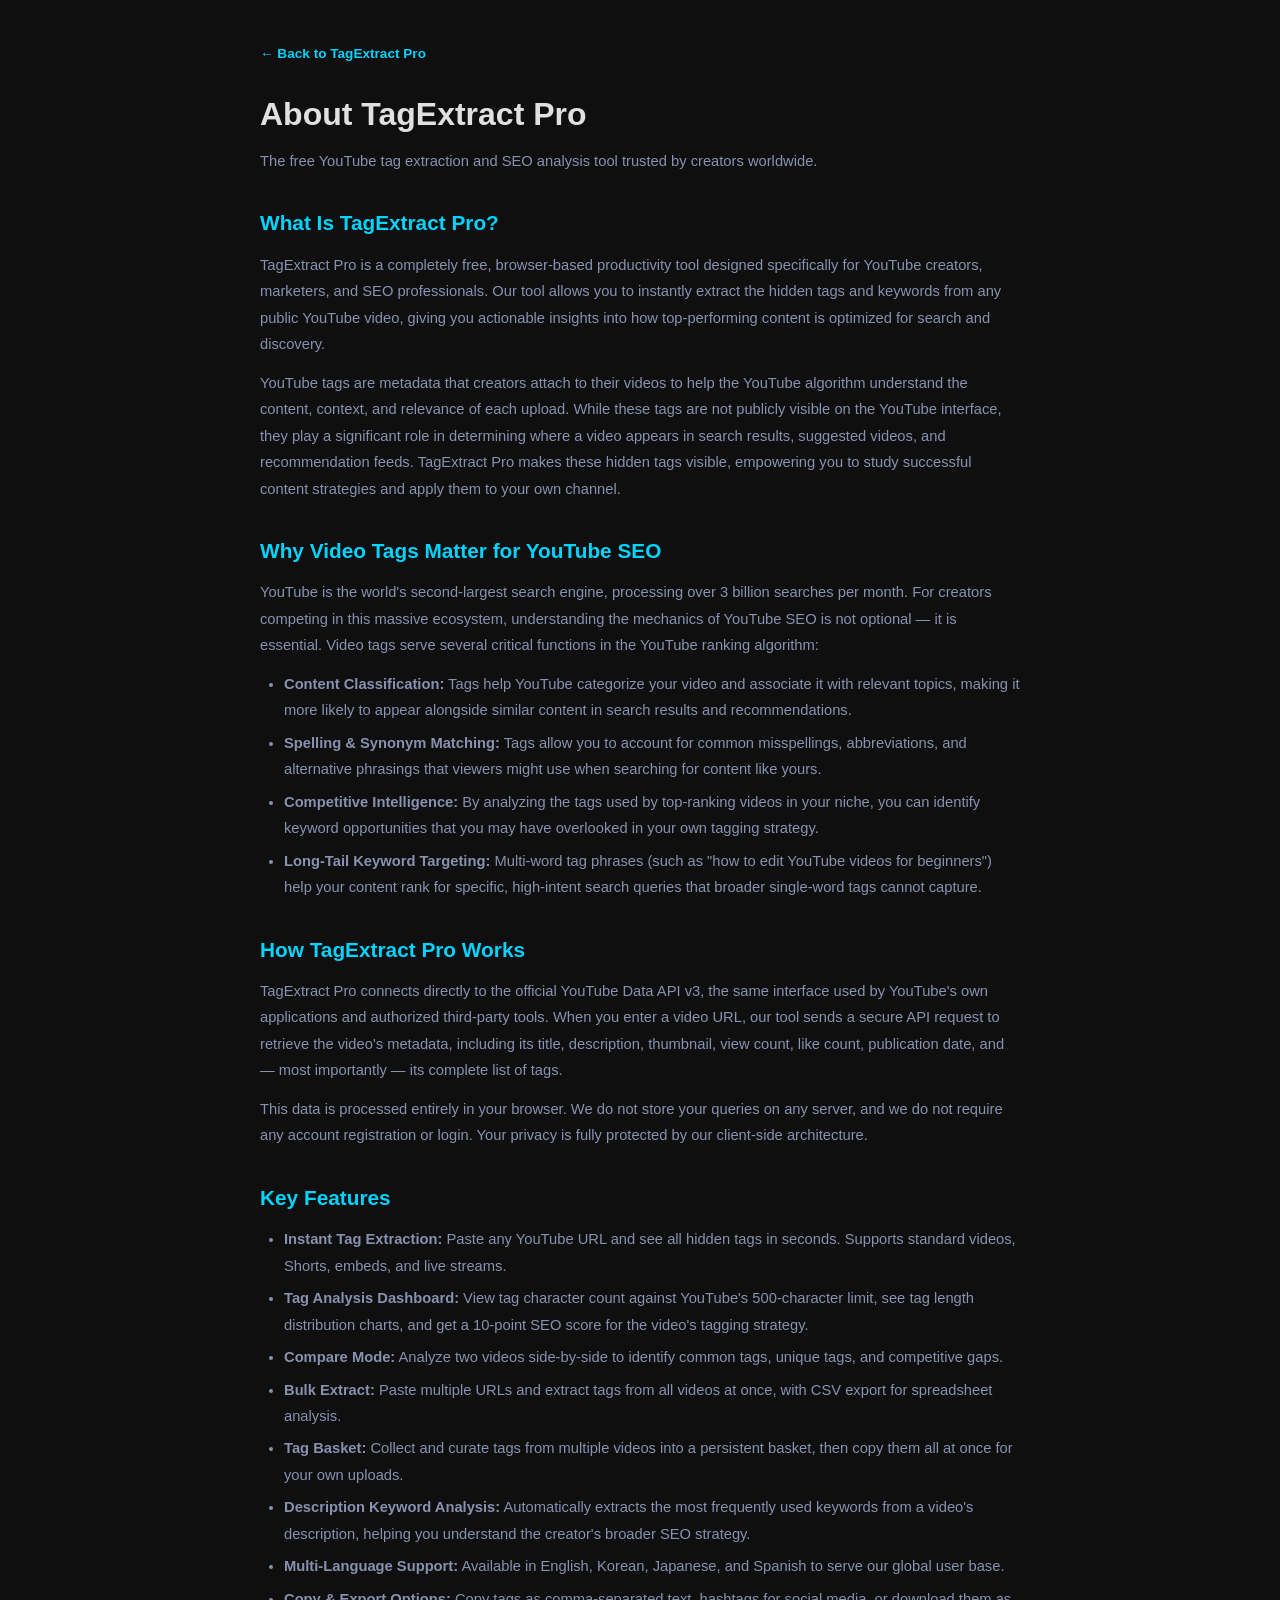
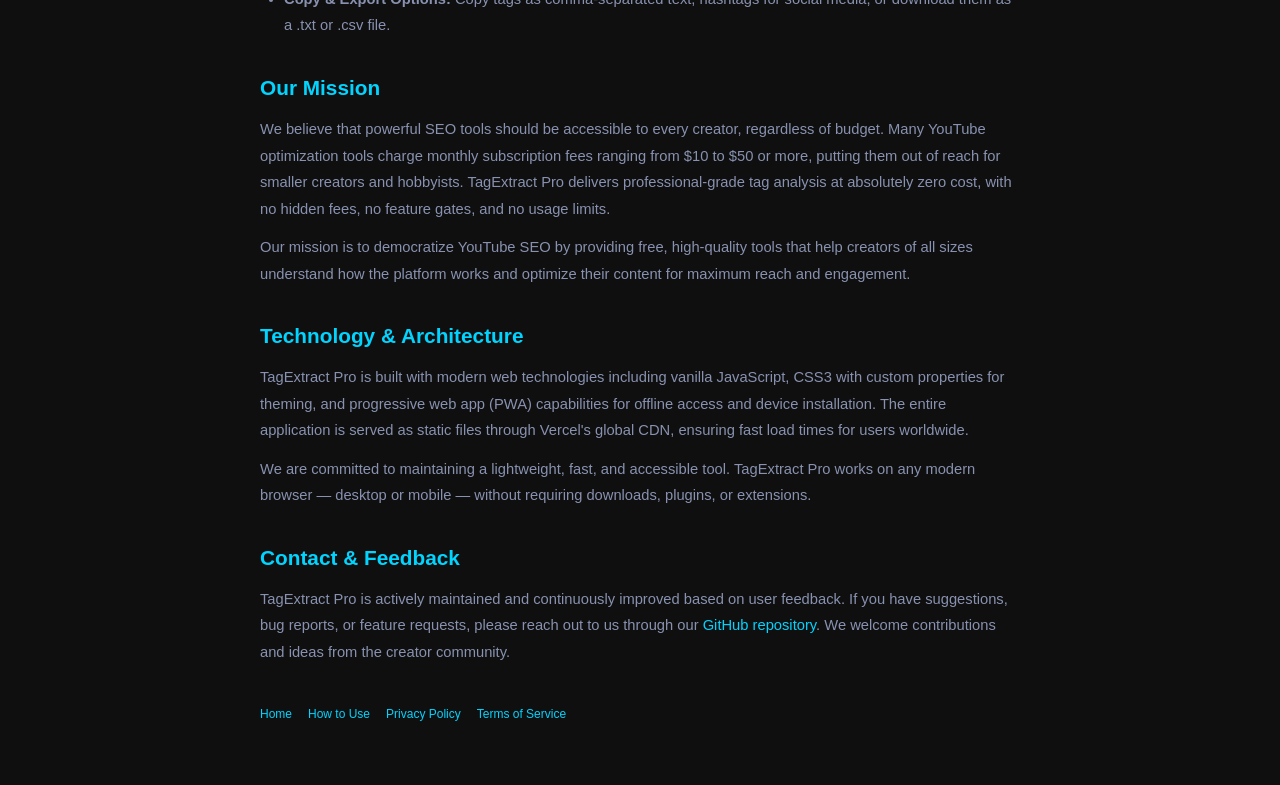
==== about.html @ 21f06326 "AdSense prep: About Us, How to Use & FAQ, Privacy Policy, Terms of Service pages + footer links + si" ====
<!DOCTYPE html>
<html lang="en">
<head>
  <meta charset="UTF-8">
  <meta name="viewport" content="width=device-width, initial-scale=1.0">
  <title>About Us - TagExtract Pro | Free YouTube Tag Extractor & SEO Tool</title>
  <meta name="description" content="Learn about TagExtract Pro, the free YouTube tag extraction tool that helps creators optimize their videos for search. Discover our mission, features, and the technology behind our SEO productivity tool.">
  <meta name="keywords" content="about TagExtract Pro, YouTube tag extractor, YouTube SEO tool, video optimization, free creator tools, YouTube keyword research, video tag analysis">
  <meta name="robots" content="index, follow">
  <link rel="canonical" href="https://tagextract-pro.vercel.app/about.html">
  <meta property="og:title" content="About TagExtract Pro - Free YouTube Tag Extractor">
  <meta property="og:description" content="Discover how TagExtract Pro helps YouTube creators extract, analyze, and optimize video tags for better search rankings.">
  <meta property="og:url" content="https://tagextract-pro.vercel.app/about.html">
  <meta property="og:type" content="website">
  <link rel="icon" type="image/svg+xml" href="data:image/svg+xml,<svg xmlns='http://www.w3.org/2000/svg' viewBox='0 0 100 100'><text y='.9em' font-size='90'>🏷️</text></svg>">
  <link rel="stylesheet" href="style.css">
</head>
<body>
  <div class="page-container">
    <a href="/" class="page-back">&larr; Back to TagExtract Pro</a>

    <h1>About TagExtract Pro</h1>
    <p class="page-subtitle">The free YouTube tag extraction and SEO analysis tool trusted by creators worldwide.</p>

    <h2>What Is TagExtract Pro?</h2>
    <p>TagExtract Pro is a completely free, browser-based productivity tool designed specifically for YouTube creators, marketers, and SEO professionals. Our tool allows you to instantly extract the hidden tags and keywords from any public YouTube video, giving you actionable insights into how top-performing content is optimized for search and discovery.</p>
    <p>YouTube tags are metadata that creators attach to their videos to help the YouTube algorithm understand the content, context, and relevance of each upload. While these tags are not publicly visible on the YouTube interface, they play a significant role in determining where a video appears in search results, suggested videos, and recommendation feeds. TagExtract Pro makes these hidden tags visible, empowering you to study successful content strategies and apply them to your own channel.</p>

    <h2>Why Video Tags Matter for YouTube SEO</h2>
    <p>YouTube is the world's second-largest search engine, processing over 3 billion searches per month. For creators competing in this massive ecosystem, understanding the mechanics of YouTube SEO is not optional &mdash; it is essential. Video tags serve several critical functions in the YouTube ranking algorithm:</p>
    <ul>
      <li><strong>Content Classification:</strong> Tags help YouTube categorize your video and associate it with relevant topics, making it more likely to appear alongside similar content in search results and recommendations.</li>
      <li><strong>Spelling &amp; Synonym Matching:</strong> Tags allow you to account for common misspellings, abbreviations, and alternative phrasings that viewers might use when searching for content like yours.</li>
      <li><strong>Competitive Intelligence:</strong> By analyzing the tags used by top-ranking videos in your niche, you can identify keyword opportunities that you may have overlooked in your own tagging strategy.</li>
      <li><strong>Long-Tail Keyword Targeting:</strong> Multi-word tag phrases (such as "how to edit YouTube videos for beginners") help your content rank for specific, high-intent search queries that broader single-word tags cannot capture.</li>
    </ul>

    <h2>How TagExtract Pro Works</h2>
    <p>TagExtract Pro connects directly to the official YouTube Data API v3, the same interface used by YouTube's own applications and authorized third-party tools. When you enter a video URL, our tool sends a secure API request to retrieve the video's metadata, including its title, description, thumbnail, view count, like count, publication date, and &mdash; most importantly &mdash; its complete list of tags.</p>
    <p>This data is processed entirely in your browser. We do not store your queries on any server, and we do not require any account registration or login. Your privacy is fully protected by our client-side architecture.</p>

    <h2>Key Features</h2>
    <ul>
      <li><strong>Instant Tag Extraction:</strong> Paste any YouTube URL and see all hidden tags in seconds. Supports standard videos, Shorts, embeds, and live streams.</li>
      <li><strong>Tag Analysis Dashboard:</strong> View tag character count against YouTube's 500-character limit, see tag length distribution charts, and get a 10-point SEO score for the video's tagging strategy.</li>
      <li><strong>Compare Mode:</strong> Analyze two videos side-by-side to identify common tags, unique tags, and competitive gaps.</li>
      <li><strong>Bulk Extract:</strong> Paste multiple URLs and extract tags from all videos at once, with CSV export for spreadsheet analysis.</li>
      <li><strong>Tag Basket:</strong> Collect and curate tags from multiple videos into a persistent basket, then copy them all at once for your own uploads.</li>
      <li><strong>Description Keyword Analysis:</strong> Automatically extracts the most frequently used keywords from a video's description, helping you understand the creator's broader SEO strategy.</li>
      <li><strong>Multi-Language Support:</strong> Available in English, Korean, Japanese, and Spanish to serve our global user base.</li>
      <li><strong>Copy &amp; Export Options:</strong> Copy tags as comma-separated text, hashtags for social media, or download them as a .txt or .csv file.</li>
    </ul>

    <h2>Our Mission</h2>
    <p>We believe that powerful SEO tools should be accessible to every creator, regardless of budget. Many YouTube optimization tools charge monthly subscription fees ranging from $10 to $50 or more, putting them out of reach for smaller creators and hobbyists. TagExtract Pro delivers professional-grade tag analysis at absolutely zero cost, with no hidden fees, no feature gates, and no usage limits.</p>
    <p>Our mission is to democratize YouTube SEO by providing free, high-quality tools that help creators of all sizes understand how the platform works and optimize their content for maximum reach and engagement.</p>

    <h2>Technology &amp; Architecture</h2>
    <p>TagExtract Pro is built with modern web technologies including vanilla JavaScript, CSS3 with custom properties for theming, and progressive web app (PWA) capabilities for offline access and device installation. The entire application is served as static files through Vercel's global CDN, ensuring fast load times for users worldwide.</p>
    <p>We are committed to maintaining a lightweight, fast, and accessible tool. TagExtract Pro works on any modern browser &mdash; desktop or mobile &mdash; without requiring downloads, plugins, or extensions.</p>

    <h2>Contact &amp; Feedback</h2>
    <p>TagExtract Pro is actively maintained and continuously improved based on user feedback. If you have suggestions, bug reports, or feature requests, please reach out to us through our <a href="https://github.com/taeshin11/tagextract-pro" target="_blank" rel="noopener">GitHub repository</a>. We welcome contributions and ideas from the creator community.</p>

    <nav class="footer-links" style="margin-top:40px; justify-content:flex-start;">
      <a href="/">Home</a>
      <a href="/how-to-use.html">How to Use</a>
      <a href="/privacy.html">Privacy Policy</a>
      <a href="/terms.html">Terms of Service</a>
    </nav>
  </div>
</body>
</html>
---- style.css ----
/* ===========================
   TagExtract Pro - Stylesheet
   Mobile-first responsive design
   =========================== */

/* Reset & Base */
*, *::before, *::after {
  box-sizing: border-box;
  margin: 0;
  padding: 0;
}

:root {
  --primary: #ff0050;
  --primary-dark: #cc0040;
  --primary-glow: rgba(255, 0, 80, 0.15);
  --bg: #0f0f0f;
  --bg-card: #1a1a2e;
  --bg-input: #16213e;
  --text: #e0e0e0;
  --text-muted: #8892b0;
  --accent: #00d4ff;
  --accent-glow: rgba(0, 212, 255, 0.15);
  --success: #00e676;
  --warning: #ffab40;
  --border: #2a2a4a;
  --radius: 12px;
  --shadow: 0 4px 20px rgba(0, 0, 0, 0.3);
}

/* Light theme */
[data-theme="light"] {
  --bg: #f5f5f7;
  --bg-card: #ffffff;
  --bg-input: #eef1f6;
  --text: #1a1a2e;
  --text-muted: #5a6178;
  --border: #d4d8e0;
  --primary-glow: rgba(255, 0, 80, 0.08);
  --accent-glow: rgba(0, 180, 220, 0.1);
}

html {
  scroll-behavior: smooth;
  text-rendering: optimizeSpeed;
}

/* Performance: lazy-render below-fold content */
.how-it-works,
.faq-section {
  content-visibility: auto;
  contain-intrinsic-size: 0 400px;
}

body {
  font-family: -apple-system, BlinkMacSystemFont, 'Segoe UI', Roboto, Oxygen, Ubuntu, sans-serif;
  background: var(--bg);
  color: var(--text);
  line-height: 1.6;
  min-height: 100vh;
  display: flex;
  flex-direction: column;
  transition: background 0.3s, color 0.3s;
}

.container {
  width: 100%;
  max-width: 900px;
  margin: 0 auto;
  padding: 0 16px;
}

/* Screen reader only */
.sr-only {
  position: absolute;
  width: 1px;
  height: 1px;
  padding: 0;
  margin: -1px;
  overflow: hidden;
  clip: rect(0, 0, 0, 0);
  border: 0;
}

/* ===========================
   Header
   =========================== */
.header {
  background: linear-gradient(135deg, var(--bg-card), var(--bg));
  padding: 24px 0;
  text-align: center;
  border-bottom: 1px solid var(--border);
  position: relative;
  overflow: hidden;
}

.header::before {
  content: '';
  position: absolute;
  top: -50%;
  left: -50%;
  width: 200%;
  height: 200%;
  background: radial-gradient(circle at 30% 50%, rgba(255, 0, 80, 0.06) 0%, transparent 50%),
              radial-gradient(circle at 70% 50%, rgba(0, 212, 255, 0.04) 0%, transparent 50%);
  animation: headerGlow 8s ease-in-out infinite alternate;
  pointer-events: none;
}

@keyframes headerGlow {
  0% { transform: translate(0, 0); }
  100% { transform: translate(-5%, 3%); }
}

.header-inner {
  display: flex;
  justify-content: space-between;
  align-items: center;
}

.logo {
  font-size: 1.8rem;
  font-weight: 800;
  letter-spacing: -0.5px;
}

.logo-accent {
  color: var(--primary);
}

.tagline {
  color: var(--text-muted);
  font-size: 0.9rem;
  margin-top: 4px;
  text-align: left;
}

.theme-toggle {
  background: var(--bg-input);
  border: 1px solid var(--border);
  border-radius: 50%;
  width: 40px;
  height: 40px;
  font-size: 1.2rem;
  cursor: pointer;
  transition: background 0.2s, transform 0.2s;
  flex-shrink: 0;
}

.theme-toggle:hover {
  transform: scale(1.1);
}

/* ===========================
   Ad Banners
   =========================== */
.ad-banner {
  text-align: center;
  padding: 8px 0;
  background: var(--bg);
}

.ad-placeholder {
  background: var(--bg-card);
  border: 1px dashed var(--border);
  color: var(--text-muted);
  font-size: 0.75rem;
  padding: 10px;
  border-radius: 4px;
  display: inline-block;
  max-width: 100%;
}

.ad-placeholder[data-size="728x90"] {
  width: 728px;
  max-width: 100%;
  height: 90px;
  line-height: 70px;
}

.ad-placeholder[data-size="320x50"] {
  width: 320px;
  max-width: 100%;
  height: 50px;
  line-height: 30px;
}

/* ===========================
   Main
   =========================== */
.main {
  flex: 1;
  padding: 24px 0;
}

/* ===========================
   Search Section
   =========================== */
.search-section {
  margin-bottom: 20px;
}

.search-box {
  display: flex;
  gap: 6px;
  background: var(--bg-card);
  border: 2px solid var(--border);
  border-radius: var(--radius);
  padding: 6px;
  transition: border-color 0.3s, box-shadow 0.3s;
}

.search-box:focus-within {
  border-color: var(--primary);
  box-shadow: 0 0 0 3px var(--primary-glow);
}

.search-input {
  flex: 1;
  background: transparent;
  border: none;
  color: var(--text);
  font-size: 1rem;
  padding: 12px 14px;
  outline: none;
  min-width: 0;
}

.search-input::placeholder {
  color: var(--text-muted);
  font-size: 0.85rem;
}

.btn-paste {
  background: transparent;
  border: none;
  font-size: 1.2rem;
  cursor: pointer;
  padding: 8px;
  border-radius: 6px;
  transition: background 0.2s;
  flex-shrink: 0;
}

.btn-paste:hover {
  background: var(--bg-input);
}

.btn-extract {
  display: flex;
  align-items: center;
  gap: 6px;
  background: var(--primary);
  color: #fff;
  border: none;
  border-radius: 8px;
  padding: 12px 20px;
  font-size: 0.95rem;
  font-weight: 600;
  cursor: pointer;
  transition: background 0.2s, transform 0.1s, opacity 0.2s;
  white-space: nowrap;
}

.btn-extract:hover {
  background: var(--primary-dark);
}

.btn-extract:active {
  transform: scale(0.97);
}

.btn-extract:focus-visible {
  outline: 2px solid var(--accent);
  outline-offset: 2px;
}

.btn-extract:disabled {
  opacity: 0.5;
  cursor: not-allowed;
}

.hint-text {
  font-size: 0.72rem;
  color: var(--text-muted);
  margin-top: 8px;
  text-align: center;
}

.hint-text kbd {
  background: var(--bg-input);
  border: 1px solid var(--border);
  border-radius: 3px;
  padding: 1px 5px;
  font-size: 0.7rem;
  font-family: inherit;
}

/* ===========================
   Recent Search History
   =========================== */
.history-section {
  margin-bottom: 20px;
}

.history-header {
  display: flex;
  justify-content: space-between;
  align-items: center;
  margin-bottom: 8px;
}

.history-label {
  font-size: 0.8rem;
  color: var(--text-muted);
  font-weight: 600;
}

.btn-clear-history {
  background: none;
  border: none;
  color: var(--text-muted);
  font-size: 0.75rem;
  cursor: pointer;
  padding: 2px 8px;
  border-radius: 4px;
  transition: color 0.2s;
}

.btn-clear-history:hover {
  color: var(--primary);
}

.history-list {
  display: flex;
  gap: 8px;
  overflow-x: auto;
  padding-bottom: 4px;
  scrollbar-width: thin;
}

.history-item {
  flex-shrink: 0;
  display: flex;
  align-items: center;
  gap: 8px;
  background: var(--bg-card);
  border: 1px solid var(--border);
  border-radius: 8px;
  padding: 8px 12px;
  cursor: pointer;
  transition: border-color 0.2s, background 0.2s;
  max-width: 280px;
}

.history-item:hover {
  border-color: var(--accent);
  background: var(--accent-glow);
}

.history-thumb {
  width: 48px;
  height: 27px;
  border-radius: 4px;
  object-fit: cover;
  flex-shrink: 0;
}

.history-title {
  font-size: 0.75rem;
  color: var(--text);
  line-height: 1.3;
  overflow: hidden;
  text-overflow: ellipsis;
  white-space: nowrap;
}

/* ===========================
   Error
   =========================== */
.error-msg {
  background: rgba(255, 0, 80, 0.1);
  border: 1px solid var(--primary);
  color: var(--primary);
  padding: 12px 16px;
  border-radius: var(--radius);
  margin-bottom: 16px;
  font-size: 0.9rem;
  animation: shakeIn 0.4s ease;
}

@keyframes shakeIn {
  0%, 100% { transform: translateX(0); }
  20% { transform: translateX(-6px); }
  40% { transform: translateX(6px); }
  60% { transform: translateX(-4px); }
  80% { transform: translateX(4px); }
}

/* ===========================
   Loading
   =========================== */
.loading {
  text-align: center;
  padding: 40px 0;
  color: var(--text-muted);
}

.spinner {
  width: 40px;
  height: 40px;
  border: 3px solid var(--border);
  border-top-color: var(--primary);
  border-radius: 50%;
  animation: spin 0.8s linear infinite;
  margin: 0 auto 12px;
  will-change: transform;
}

@keyframes spin {
  to { transform: rotate(360deg); }
}

/* ===========================
   Results Dashboard
   =========================== */
.results-dashboard {
  animation: fadeIn 0.4s ease;
}

@keyframes fadeIn {
  from { opacity: 0; transform: translateY(10px); }
  to { opacity: 1; transform: translateY(0); }
}

/* Video Card */
.video-card {
  display: flex;
  gap: 16px;
  background: var(--bg-card);
  border: 1px solid var(--border);
  border-radius: var(--radius);
  padding: 16px;
  margin-bottom: 20px;
  transition: border-color 0.3s;
}

.video-card:hover {
  border-color: rgba(0, 212, 255, 0.3);
}

.video-thumbnail-wrap {
  flex-shrink: 0;
  width: 200px;
  border-radius: 8px;
  overflow: hidden;
}

.video-thumbnail {
  width: 100%;
  height: auto;
  display: block;
  aspect-ratio: 16/9;
  object-fit: cover;
}

.video-info {
  flex: 1;
  min-width: 0;
}

.video-title {
  font-size: 1.05rem;
  font-weight: 700;
  line-height: 1.3;
  margin-bottom: 4px;
  color: var(--text);
}

.video-channel {
  font-size: 0.85rem;
  color: var(--text-muted);
  margin-bottom: 8px;
}

.yt-link {
  display: inline-block;
  margin-top: 8px;
  font-size: 0.8rem;
  color: var(--primary);
  text-decoration: none;
  font-weight: 600;
  transition: opacity 0.2s;
}

.yt-link:hover {
  opacity: 0.8;
  text-decoration: underline;
}

.video-stats {
  display: flex;
  flex-wrap: wrap;
  gap: 8px;
}

.stat {
  font-size: 0.78rem;
  color: var(--text-muted);
  background: var(--accent-glow);
  padding: 4px 10px;
  border-radius: 20px;
}

/* ===========================
   Tags Section
   =========================== */
.tags-section {
  background: var(--bg-card);
  border: 1px solid var(--border);
  border-radius: var(--radius);
  padding: 20px;
}

.tags-header {
  display: flex;
  justify-content: space-between;
  align-items: center;
  margin-bottom: 12px;
  flex-wrap: wrap;
  gap: 8px;
}

.tags-title {
  font-size: 1.1rem;
  font-weight: 700;
}

.tag-count {
  font-size: 0.85rem;
  color: var(--text-muted);
  font-weight: 400;
}

.tags-actions {
  display: flex;
  gap: 6px;
  flex-wrap: wrap;
}

.btn-copy {
  background: var(--bg-input);
  color: var(--accent);
  border: 1px solid var(--border);
  border-radius: 8px;
  padding: 7px 12px;
  font-size: 0.78rem;
  cursor: pointer;
  transition: background 0.2s, color 0.2s, transform 0.1s;
}

.btn-copy:hover {
  background: var(--accent);
  color: var(--bg);
}

.btn-copy:active {
  transform: scale(0.96);
}

.btn-copy:focus-visible {
  outline: 2px solid var(--accent);
  outline-offset: 2px;
}

/* Tag Stats Bar */
.tag-stats {
  display: flex;
  align-items: center;
  gap: 12px;
  margin-bottom: 12px;
  font-size: 0.78rem;
  color: var(--text-muted);
}

.tag-stat-item {
  white-space: nowrap;
}

.tag-stat-item strong {
  color: var(--text);
}

.tag-stat-bar {
  flex: 1;
  height: 6px;
  background: var(--bg-input);
  border-radius: 3px;
  overflow: hidden;
}

.tag-char-bar {
  height: 100%;
  background: var(--accent);
  border-radius: 3px;
  transition: width 0.4s ease, background 0.3s;
}

.tag-char-bar.warning {
  background: var(--warning);
}

.tag-char-bar.over {
  background: var(--primary);
}

/* Tag Filter & Sort */
.tags-filter-wrap {
  display: flex;
  gap: 8px;
  align-items: center;
  margin-bottom: 12px;
  flex-wrap: wrap;
}

.tag-filter-input {
  flex: 1;
  min-width: 150px;
  background: var(--bg-input);
  border: 1px solid var(--border);
  border-radius: 8px;
  color: var(--text);
  padding: 8px 12px;
  font-size: 0.85rem;
  outline: none;
  transition: border-color 0.3s;
}

.tag-filter-input:focus {
  border-color: var(--accent);
}

.tags-sort-btns {
  display: flex;
  gap: 4px;
}

.sort-btn {
  background: var(--bg-input);
  color: var(--text-muted);
  border: 1px solid var(--border);
  border-radius: 6px;
  padding: 6px 10px;
  font-size: 0.75rem;
  cursor: pointer;
  transition: background 0.2s, color 0.2s;
}

.sort-btn:hover {
  color: var(--text);
}

.sort-btn.active {
  background: var(--accent);
  color: #0f0f0f;
  border-color: var(--accent);
}

/* Tags Container */
.tags-container {
  display: flex;
  flex-wrap: wrap;
  gap: 8px;
}

.tag-chip {
  background: var(--accent-glow);
  color: var(--accent);
  border: 1px solid rgba(0, 212, 255, 0.25);
  padding: 6px 14px;
  border-radius: 20px;
  font-size: 0.85rem;
  cursor: pointer;
  transition: background 0.2s, transform 0.15s, box-shadow 0.2s;
  animation: chipIn 0.3s ease backwards;
  position: relative;
  user-select: none;
}

.tag-chip:hover {
  background: rgba(0, 212, 255, 0.25);
  transform: translateY(-1px);
  box-shadow: 0 2px 8px var(--accent-glow);
}

.tag-chip:active {
  transform: scale(0.95);
}

.tag-chip.copied {
  background: rgba(0, 230, 118, 0.15);
  color: var(--success);
  border-color: rgba(0, 230, 118, 0.4);
}

@keyframes chipIn {
  from {
    opacity: 0;
    transform: scale(0.8) translateY(5px);
  }
  to {
    opacity: 1;
    transform: scale(1) translateY(0);
  }
}

.tag-click-hint {
  font-size: 0.75rem;
  color: var(--text-muted);
  margin-top: 12px;
  text-align: center;
  opacity: 0.7;
}

/* ===========================
   How It Works
   =========================== */
.how-it-works {
  margin-top: 40px;
}

.section-title {
  font-size: 1.3rem;
  font-weight: 700;
  text-align: center;
  margin-bottom: 24px;
}

.steps-grid {
  display: grid;
  grid-template-columns: repeat(3, 1fr);
  gap: 16px;
}

.step-card {
  background: var(--bg-card);
  border: 1px solid var(--border);
  border-radius: var(--radius);
  padding: 24px 16px;
  text-align: center;
  transition: border-color 0.3s, transform 0.2s;
}

.step-card:hover {
  border-color: var(--accent);
  transform: translateY(-2px);
}

.step-number {
  width: 36px;
  height: 36px;
  background: var(--primary);
  color: #fff;
  border-radius: 50%;
  display: inline-flex;
  align-items: center;
  justify-content: center;
  font-weight: 700;
  font-size: 1rem;
  margin-bottom: 12px;
}

.step-card h3 {
  font-size: 0.95rem;
  margin-bottom: 6px;
}

.step-card p {
  font-size: 0.8rem;
  color: var(--text-muted);
  line-height: 1.4;
}

/* ===========================
   FAQ Section
   =========================== */
.faq-section {
  margin-top: 40px;
  margin-bottom: 20px;
}

.faq-item {
  background: var(--bg-card);
  border: 1px solid var(--border);
  border-radius: var(--radius);
  margin-bottom: 8px;
  transition: border-color 0.3s;
}

.faq-item[open] {
  border-color: var(--accent);
}

.faq-item summary {
  padding: 14px 18px;
  cursor: pointer;
  font-weight: 600;
  font-size: 0.9rem;
  list-style: none;
  display: flex;
  align-items: center;
  justify-content: space-between;
}

.faq-item summary::after {
  content: '+';
  font-size: 1.2rem;
  color: var(--text-muted);
  transition: transform 0.2s;
}

.faq-item[open] summary::after {
  content: '-';
}

.faq-item summary::-webkit-details-marker {
  display: none;
}

.faq-item p {
  padding: 0 18px 14px;
  font-size: 0.85rem;
  color: var(--text-muted);
  line-height: 1.5;
}

/* ===========================
   Toast Notification
   =========================== */
.toast {
  position: fixed;
  bottom: 24px;
  left: 50%;
  transform: translateX(-50%) translateY(20px);
  background: var(--bg-card);
  color: var(--success);
  border: 1px solid rgba(0, 230, 118, 0.3);
  padding: 10px 20px;
  border-radius: 8px;
  font-size: 0.85rem;
  z-index: 1000;
  opacity: 0;
  transition: opacity 0.3s, transform 0.3s;
  pointer-events: none;
  box-shadow: 0 4px 16px rgba(0, 0, 0, 0.3);
}

.toast.show {
  opacity: 1;
  transform: translateX(-50%) translateY(0);
}

/* ===========================
   Footer
   =========================== */
.footer {
  background: var(--bg-card);
  border-top: 1px solid var(--border);
  padding: 16px 0;
  margin-top: auto;
}

.footer-content {
  display: flex;
  justify-content: space-between;
  align-items: center;
  flex-wrap: wrap;
  gap: 12px;
}

.footer-info {
  font-size: 0.75rem;
  color: var(--text-muted);
}

.footer-disclaimer {
  margin-top: 2px;
  font-size: 0.7rem;
  opacity: 0.7;
}

.footer-links {
  display: flex;
  flex-wrap: wrap;
  gap: 16px;
  justify-content: center;
}

.footer-links a {
  color: var(--text-muted);
  text-decoration: none;
  font-size: 0.75rem;
  transition: color 0.2s;
}

.footer-links a:hover {
  color: var(--accent);
  text-decoration: underline;
}

/* Sub-page styling */
.page-container {
  max-width: 800px;
  margin: 0 auto;
  padding: 40px 20px 60px;
}

.page-container h1 {
  font-size: 2rem;
  font-weight: 800;
  margin-bottom: 8px;
}

.page-container h2 {
  font-size: 1.3rem;
  font-weight: 700;
  margin-top: 32px;
  margin-bottom: 12px;
  color: var(--accent);
}

.page-container h3 {
  font-size: 1.05rem;
  font-weight: 600;
  margin-top: 24px;
  margin-bottom: 8px;
}

.page-container p,
.page-container li {
  color: var(--text-muted);
  line-height: 1.8;
  font-size: 0.92rem;
  margin-bottom: 12px;
}

.page-container ul,
.page-container ol {
  padding-left: 24px;
  margin-bottom: 16px;
}

.page-container li {
  margin-bottom: 6px;
}

.page-container a {
  color: var(--accent);
  text-decoration: none;
}

.page-container a:hover {
  text-decoration: underline;
}

.page-back {
  display: inline-block;
  margin-bottom: 24px;
  color: var(--primary);
  text-decoration: none;
  font-size: 0.85rem;
  font-weight: 600;
}

.page-back:hover {
  text-decoration: underline;
}

.page-subtitle {
  color: var(--text-muted);
  font-size: 0.9rem;
  margin-bottom: 32px;
}

.visitor-counter {
  display: flex;
  align-items: center;
  gap: 8px;
  font-size: 0.75rem;
  color: var(--text-muted);
}

.counter-divider {
  opacity: 0.3;
}

/* ===========================
   Header Controls
   =========================== */
.header-controls {
  display: flex;
  align-items: center;
  gap: 8px;
  flex-shrink: 0;
}

.lang-select {
  background: var(--bg-input);
  color: var(--text);
  border: 1px solid var(--border);
  border-radius: 6px;
  padding: 6px 8px;
  font-size: 0.75rem;
  font-weight: 600;
  cursor: pointer;
  outline: none;
}

.lang-select:focus {
  border-color: var(--accent);
}

/* ===========================
   Mode Tabs
   =========================== */
.mode-tabs {
  display: flex;
  gap: 4px;
  background: var(--bg-card);
  border: 1px solid var(--border);
  border-radius: 10px;
  padding: 4px;
  margin-bottom: 16px;
  width: fit-content;
}

.mode-tab {
  background: transparent;
  color: var(--text-muted);
  border: none;
  border-radius: 7px;
  padding: 8px 18px;
  font-size: 0.82rem;
  font-weight: 600;
  cursor: pointer;
  transition: background 0.2s, color 0.2s;
}

.mode-tab:hover {
  color: var(--text);
}

.mode-tab.active {
  background: var(--primary);
  color: #fff;
}

/* Compare Search Box */
.compare-search-box {
  margin-top: 8px;
}

/* ===========================
   Compare Results
   =========================== */
.compare-grid {
  display: grid;
  grid-template-columns: 1fr 1fr 1fr;
  gap: 16px;
  margin-top: 16px;
}

.compare-col {
  background: var(--bg-card);
  border: 1px solid var(--border);
  border-radius: var(--radius);
  padding: 16px;
}

.compare-col-title {
  font-size: 0.9rem;
  font-weight: 700;
  margin-bottom: 12px;
  padding-bottom: 8px;
  border-bottom: 1px solid var(--border);
}

.compare-col:first-child .compare-col-title {
  color: var(--success);
}

.compare-col:nth-child(2) .compare-col-title {
  color: var(--accent);
}

.compare-col:nth-child(3) .compare-col-title {
  color: var(--warning);
}

.tag-chip.common {
  border-color: rgba(0, 230, 118, 0.4);
  background: rgba(0, 230, 118, 0.1);
  color: var(--success);
}

.tag-chip.unique {
  border-color: rgba(255, 171, 64, 0.4);
  background: rgba(255, 171, 64, 0.1);
  color: var(--warning);
}

/* ===========================
   Keywords Section
   =========================== */
.keywords-section {
  margin-top: 16px;
}

.keyword-info {
  font-size: 0.78rem;
  color: var(--text-muted);
  margin-bottom: 12px;
}

.tag-chip.keyword {
  background: rgba(255, 0, 80, 0.08);
  color: var(--primary);
  border-color: rgba(255, 0, 80, 0.2);
}

.tag-chip.keyword:hover {
  background: rgba(255, 0, 80, 0.15);
}

/* ===========================
   Bulk Input
   =========================== */
.bulk-input-wrap {
  margin-top: 8px;
}

.bulk-textarea {
  width: 100%;
  background: var(--bg-card);
  border: 2px solid var(--border);
  border-radius: var(--radius);
  color: var(--text);
  padding: 12px 14px;
  font-size: 0.9rem;
  font-family: inherit;
  resize: vertical;
  outline: none;
  transition: border-color 0.3s;
}

.bulk-textarea:focus {
  border-color: var(--primary);
}

.bulk-textarea::placeholder {
  color: var(--text-muted);
}

/* ===========================
   Bulk Results
   =========================== */
.bulk-results-header {
  display: flex;
  justify-content: space-between;
  align-items: center;
  margin-bottom: 16px;
}

.bulk-results-list {
  display: flex;
  flex-direction: column;
  gap: 12px;
}

.bulk-result-card {
  background: var(--bg-card);
  border: 1px solid var(--border);
  border-radius: var(--radius);
  padding: 16px;
}

.bulk-result-title {
  font-size: 0.9rem;
  font-weight: 600;
  margin-bottom: 8px;
  color: var(--text);
}

.bulk-result-tags {
  display: flex;
  flex-wrap: wrap;
  gap: 6px;
}

/* ===========================
   View Toggle
   =========================== */
.view-toggle {
  display: flex;
  gap: 4px;
  margin-bottom: 12px;
}

.view-btn {
  background: var(--bg-input);
  color: var(--text-muted);
  border: 1px solid var(--border);
  border-radius: 6px;
  padding: 5px 10px;
  font-size: 0.72rem;
  cursor: pointer;
  transition: background 0.2s, color 0.2s;
}

.view-btn.active {
  background: var(--accent);
  color: #0f0f0f;
  border-color: var(--accent);
}

/* Tag Cloud View */
.tags-container.cloud-view {
  justify-content: center;
  align-items: center;
  padding: 20px 0;
}

.tags-container.cloud-view .tag-chip {
  border: none;
  background: transparent;
  padding: 4px 8px;
}

.tags-container.cloud-view .tag-chip:hover {
  background: var(--accent-glow);
  box-shadow: none;
}

/* ===========================
   SEO Score Widget
   =========================== */
.seo-score-section {
  background: var(--bg-card);
  border: 1px solid var(--border);
  border-radius: var(--radius);
  padding: 20px;
  margin-top: 16px;
}

.seo-score-grid {
  display: flex;
  gap: 24px;
  align-items: flex-start;
  margin-top: 16px;
}

.seo-metric {
  display: flex;
  flex-direction: column;
  align-items: center;
  gap: 8px;
  flex-shrink: 0;
}

.seo-ring {
  width: 80px;
  height: 80px;
  border-radius: 50%;
  display: flex;
  align-items: center;
  justify-content: center;
  border: 4px solid var(--border);
  transition: border-color 0.5s;
}

.seo-ring.good { border-color: var(--success); }
.seo-ring.ok { border-color: var(--warning); }
.seo-ring.bad { border-color: var(--primary); }

.seo-ring-value {
  font-size: 1.5rem;
  font-weight: 800;
}

.seo-metric-label {
  font-size: 0.75rem;
  color: var(--text-muted);
}

.seo-checklist {
  flex: 1;
  display: flex;
  flex-direction: column;
  gap: 6px;
}

.seo-check {
  display: flex;
  align-items: center;
  gap: 8px;
  font-size: 0.8rem;
  color: var(--text-muted);
}

.seo-check.pass { color: var(--success); }
.seo-check.warn { color: var(--warning); }
.seo-check.fail { color: var(--primary); }

/* ===========================
   Tag Basket
   =========================== */
.tag-basket-section {
  margin-top: 16px;
  border-color: rgba(255, 171, 64, 0.3);
}

/* ===========================
   Color-coded Tag Types
   =========================== */
.tag-chip.tag-short {
  border-color: rgba(0, 212, 255, 0.35);
}

.tag-chip.tag-medium {
  border-color: rgba(0, 230, 118, 0.35);
  color: var(--success);
  background: rgba(0, 230, 118, 0.08);
}

.tag-chip.tag-longtail {
  border-color: rgba(255, 171, 64, 0.35);
  color: var(--warning);
  background: rgba(255, 171, 64, 0.08);
}

.tag-chip .tag-add-btn {
  margin-left: 4px;
  font-size: 0.7rem;
  opacity: 0;
  transition: opacity 0.2s;
  cursor: pointer;
}

.tag-chip:hover .tag-add-btn {
  opacity: 1;
}

/* Tag type legend */
.tag-legend {
  display: flex;
  gap: 12px;
  margin-bottom: 10px;
  flex-wrap: wrap;
}

.tag-legend-item {
  display: flex;
  align-items: center;
  gap: 4px;
  font-size: 0.7rem;
  color: var(--text-muted);
}

.tag-legend-dot {
  width: 8px;
  height: 8px;
  border-radius: 50%;
}

.tag-legend-dot.short { background: var(--accent); }
.tag-legend-dot.medium { background: var(--success); }
.tag-legend-dot.longtail { background: var(--warning); }

/* ===========================
   Tag Analysis Charts
   =========================== */
.tag-chart-section {
  margin-top: 16px;
}

.chart-grid {
  display: grid;
  grid-template-columns: 1fr 1fr;
  gap: 20px;
  margin-top: 16px;
}

.chart-block {
  min-width: 0;
}

.chart-label {
  font-size: 0.8rem;
  color: var(--text-muted);
  margin-bottom: 10px;
  font-weight: 600;
}

.bar-chart {
  display: flex;
  flex-direction: column;
  gap: 6px;
}

.bar-row {
  display: flex;
  align-items: center;
  gap: 8px;
}

.bar-label {
  font-size: 0.7rem;
  color: var(--text-muted);
  min-width: 55px;
  text-align: right;
  flex-shrink: 0;
}

.bar-track {
  flex: 1;
  height: 18px;
  background: var(--bg-input);
  border-radius: 4px;
  overflow: hidden;
}

.bar-fill {
  height: 100%;
  border-radius: 4px;
  transition: width 0.6s ease;
  min-width: 2px;
}

.bar-fill.accent { background: var(--accent); }
.bar-fill.primary { background: var(--primary); }

.bar-value {
  font-size: 0.7rem;
  color: var(--text-muted);
  min-width: 24px;
}

/* ===========================
   Keyboard Shortcuts Modal
   =========================== */
.modal-overlay {
  position: fixed;
  inset: 0;
  background: rgba(0, 0, 0, 0.6);
  display: flex;
  align-items: center;
  justify-content: center;
  z-index: 2000;
  backdrop-filter: blur(4px);
  animation: fadeIn 0.2s ease;
}

.modal-card {
  background: var(--bg-card);
  border: 1px solid var(--border);
  border-radius: var(--radius);
  padding: 24px;
  max-width: 400px;
  width: 90%;
  box-shadow: 0 8px 32px rgba(0, 0, 0, 0.4);
}

.modal-header {
  display: flex;
  justify-content: space-between;
  align-items: center;
  margin-bottom: 16px;
}

.modal-header h3 {
  font-size: 1rem;
  font-weight: 700;
}

.modal-close {
  background: none;
  border: none;
  color: var(--text-muted);
  font-size: 1.5rem;
  cursor: pointer;
  padding: 0 4px;
  line-height: 1;
}

.modal-close:hover {
  color: var(--primary);
}

.shortcut-list {
  display: flex;
  flex-direction: column;
  gap: 10px;
}

.shortcut-row {
  display: flex;
  align-items: center;
  gap: 12px;
  font-size: 0.85rem;
  color: var(--text-muted);
}

.shortcut-row kbd {
  background: var(--bg-input);
  border: 1px solid var(--border);
  border-radius: 4px;
  padding: 3px 8px;
  font-size: 0.75rem;
  font-family: inherit;
  min-width: 50px;
  text-align: center;
  color: var(--text);
}

/* ===========================
   Confetti Canvas
   =========================== */
.confetti-canvas {
  position: fixed;
  inset: 0;
  width: 100%;
  height: 100%;
  pointer-events: none;
  z-index: 3000;
}

/* ===========================
   Skeleton Loading
   =========================== */
.loading-text {
  text-align: center;
  color: var(--text-muted);
  font-size: 0.85rem;
  margin-top: 16px;
}

.skeleton-card {
  display: flex;
  gap: 16px;
  background: var(--bg-card);
  border: 1px solid var(--border);
  border-radius: var(--radius);
  padding: 16px;
  margin-bottom: 16px;
}

.skeleton-thumb {
  width: 160px;
  height: 90px;
  border-radius: 8px;
  background: var(--bg-input);
  flex-shrink: 0;
}

.skeleton-info {
  flex: 1;
  display: flex;
  flex-direction: column;
  gap: 10px;
  justify-content: center;
}

.skeleton-line {
  height: 14px;
  border-radius: 4px;
  background: var(--bg-input);
}

.skeleton-line-sm {
  height: 10px;
  border-radius: 3px;
  background: var(--bg-input);
}

.skeleton-tags {
  display: flex;
  flex-wrap: wrap;
  gap: 8px;
}

.skeleton-chip {
  width: 80px;
  height: 30px;
  border-radius: 20px;
  background: var(--bg-input);
}

.skeleton-chip:nth-child(2) { width: 100px; }
.skeleton-chip:nth-child(3) { width: 65px; }
.skeleton-chip:nth-child(4) { width: 110px; }
.skeleton-chip:nth-child(5) { width: 75px; }

.skeleton-pulse {
  animation: pulse 1.5s ease-in-out infinite;
}

@keyframes pulse {
  0%, 100% { opacity: 0.4; }
  50% { opacity: 0.8; }
}

/* ===========================
   Social Share
   =========================== */
.social-share {
  position: fixed;
  right: 16px;
  top: 50%;
  transform: translateY(-50%);
  display: flex;
  flex-direction: column;
  gap: 8px;
  align-items: center;
  z-index: 50;
}

.social-label {
  writing-mode: vertical-rl;
  font-size: 0.65rem;
  color: var(--text-muted);
  margin-bottom: 4px;
}

.social-btn {
  width: 36px;
  height: 36px;
  border-radius: 50%;
  display: flex;
  align-items: center;
  justify-content: center;
  font-size: 0.85rem;
  font-weight: 700;
  text-decoration: none;
  color: #fff;
  transition: transform 0.2s, box-shadow 0.2s;
}

.social-btn:hover {
  transform: scale(1.15);
  box-shadow: 0 2px 10px rgba(0,0,0,0.3);
}

.social-twitter { background: #1a1a2e; border: 1px solid var(--border); }
.social-facebook { background: #1877f2; }
.social-whatsapp { background: #25d366; }

/* ===========================
   Scroll to Top
   =========================== */
.scroll-top {
  position: fixed;
  bottom: 24px;
  right: 24px;
  width: 40px;
  height: 40px;
  border-radius: 50%;
  background: var(--primary);
  color: #fff;
  border: none;
  font-size: 1.2rem;
  cursor: pointer;
  z-index: 100;
  transition: opacity 0.3s, transform 0.3s;
  box-shadow: 0 2px 12px rgba(255, 0, 80, 0.3);
}

.scroll-top:hover {
  transform: scale(1.1);
}

.scroll-top[hidden] {
  opacity: 0;
  pointer-events: none;
}

/* ===========================
   Responsive Breakpoints
   =========================== */

/* Mobile (default) */
@media (max-width: 600px) {
  .logo { font-size: 1.4rem; }
  .tagline { font-size: 0.75rem; }

  .header-inner {
    gap: 8px;
  }

  .search-box {
    flex-direction: column;
  }

  .search-input {
    padding: 10px 12px;
  }

  .btn-paste {
    display: none;
  }

  .btn-extract {
    justify-content: center;
    width: 100%;
  }

  .video-card {
    flex-direction: column;
  }

  .video-thumbnail-wrap {
    width: 100%;
    max-height: 220px;
  }

  .footer-content {
    flex-direction: column;
    text-align: center;
  }

  .tags-header {
    flex-direction: column;
    align-items: flex-start;
  }

  .tags-actions {
    width: 100%;
  }

  .btn-copy {
    flex: 1;
    text-align: center;
  }

  .tag-filter-input {
    min-width: 100%;
  }

  .steps-grid {
    grid-template-columns: 1fr;
  }

  .compare-grid {
    grid-template-columns: 1fr;
  }

  .mode-tabs {
    width: 100%;
  }

  .mode-tab {
    flex: 1;
    text-align: center;
  }

  .tag-stats {
    flex-direction: column;
    align-items: flex-start;
    gap: 6px;
  }

  .tag-stat-bar {
    width: 100%;
  }

  .seo-score-grid {
    flex-direction: column;
    align-items: center;
  }

  .bulk-results-header {
    flex-direction: column;
    gap: 8px;
  }

  .chart-grid {
    grid-template-columns: 1fr;
  }

  .skeleton-card {
    flex-direction: column;
  }

  .skeleton-thumb {
    width: 100%;
    height: 140px;
  }

  .social-share {
    position: static;
    transform: none;
    flex-direction: row;
    justify-content: center;
    padding: 12px 0;
  }

  .social-label {
    writing-mode: horizontal-tb;
    margin-bottom: 0;
  }
}

/* Tablet */
@media (min-width: 601px) and (max-width: 900px) {
  .container { padding: 0 24px; }

  .video-thumbnail-wrap {
    width: 160px;
  }

  .steps-grid {
    grid-template-columns: repeat(3, 1fr);
    gap: 12px;
  }
}

/* Desktop */
@media (min-width: 901px) {
  .header { padding: 32px 0; }
  .logo { font-size: 2rem; }
  .main { padding: 32px 0; }
}

/* ===========================
   Print Stylesheet
   =========================== */
@media print {
  body { background: #fff; color: #000; }
  .header, .footer, .ad-banner, .search-section, .mode-tabs,
  .history-section, .how-it-works, .faq-section, .social-share,
  .scroll-top, .toast, .confetti-canvas, .theme-toggle, .header-controls,
  .btn-copy, .btn-extract, .btn-paste, .tags-actions, .view-toggle,
  .tags-filter-wrap, .tag-click-hint, .tag-basket-section,
  .seo-score-section, .tag-chart-section, .keywords-section,
  #loading, #error-msg, #compare-input, #bulk-input { display: none !important; }

  .results-dashboard { animation: none; }
  .video-card { border: 1px solid #ccc; break-inside: avoid; }
  .tags-section { border: 1px solid #ccc; }
  .tag-chip {
    background: #f0f0f0 !important;
    color: #333 !important;
    border: 1px solid #ccc !important;
    animation: none !important;
    print-color-adjust: exact;
  }
}
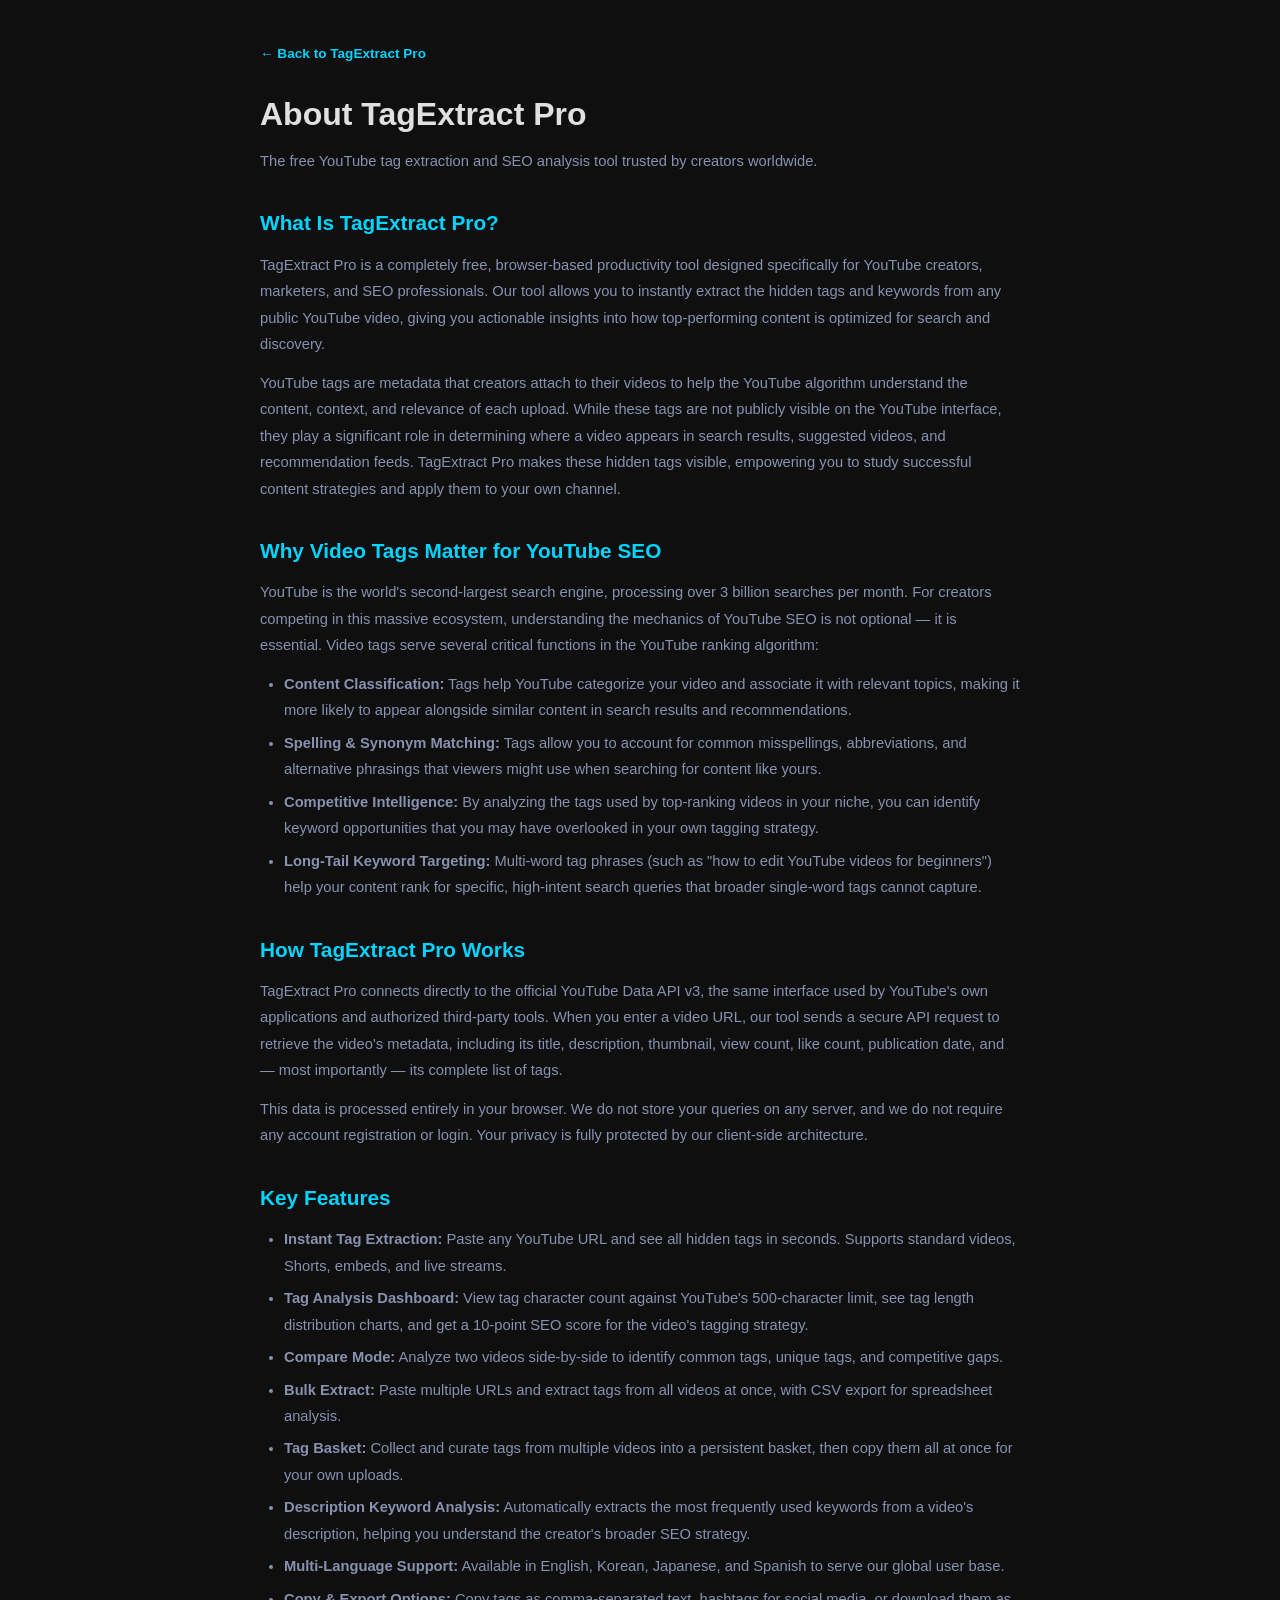
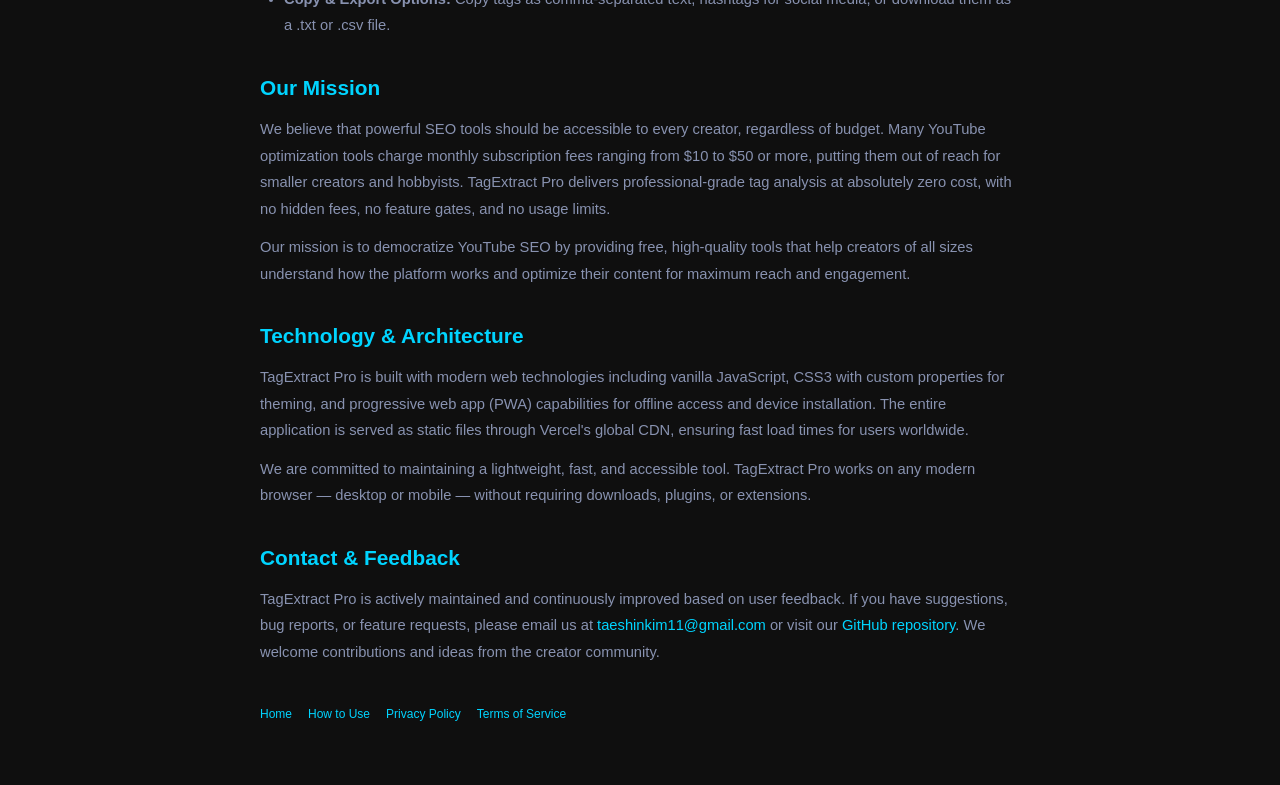
==== commit 30b6a702: "V11: SEO boost, 9 languages, feedback system, structured data - Add hreflang tags for 9 languages (E" ====
--- a/about.html
+++ b/about.html
@@ -60,7 +60,7 @@
     <p>We are committed to maintaining a lightweight, fast, and accessible tool. TagExtract Pro works on any modern browser &mdash; desktop or mobile &mdash; without requiring downloads, plugins, or extensions.</p>
 
     <h2>Contact &amp; Feedback</h2>
-    <p>TagExtract Pro is actively maintained and continuously improved based on user feedback. If you have suggestions, bug reports, or feature requests, please reach out to us through our <a href="https://github.com/taeshin11/tagextract-pro" target="_blank" rel="noopener">GitHub repository</a>. We welcome contributions and ideas from the creator community.</p>
+    <p>TagExtract Pro is actively maintained and continuously improved based on user feedback. If you have suggestions, bug reports, or feature requests, please email us at <a href="mailto:taeshinkim11@gmail.com?subject=TagExtract%20Pro%20Feedback">taeshinkim11@gmail.com</a> or visit our <a href="https://github.com/taeshin11/tagextract-pro" target="_blank" rel="noopener">GitHub repository</a>. We welcome contributions and ideas from the creator community.</p>
 
     <nav class="footer-links" style="margin-top:40px; justify-content:flex-start;">
       <a href="/">Home</a>
--- a/style.css
+++ b/style.css
@@ -1684,6 +1684,47 @@
 }
 
 /* ===========================
+   Feedback Button
+   =========================== */
+.feedback-btn {
+  position: fixed;
+  bottom: 24px;
+  left: 24px;
+  display: flex;
+  align-items: center;
+  gap: 6px;
+  background: var(--bg-card);
+  color: var(--text-muted);
+  border: 1px solid var(--border);
+  border-radius: 24px;
+  padding: 8px 14px;
+  font-size: 0.78rem;
+  text-decoration: none;
+  z-index: 100;
+  transition: background 0.2s, color 0.2s, border-color 0.2s, transform 0.2s, box-shadow 0.2s;
+  box-shadow: 0 2px 12px rgba(0, 0, 0, 0.2);
+  cursor: pointer;
+}
+
+.feedback-btn:hover {
+  background: var(--accent);
+  color: #0f0f0f;
+  border-color: var(--accent);
+  transform: scale(1.05);
+  box-shadow: 0 4px 16px rgba(0, 212, 255, 0.3);
+  text-decoration: none;
+}
+
+.feedback-icon {
+  font-size: 1rem;
+  line-height: 1;
+}
+
+.feedback-text {
+  font-weight: 600;
+}
+
+/* ===========================
    Responsive Breakpoints
    =========================== */
 
@@ -1806,6 +1847,16 @@
   .social-label {
     writing-mode: horizontal-tb;
     margin-bottom: 0;
+  }
+
+  .feedback-btn {
+    bottom: 16px;
+    left: 16px;
+    padding: 8px 10px;
+  }
+
+  .feedback-text {
+    display: none;
   }
 }
 
@@ -1841,6 +1892,7 @@
   .btn-copy, .btn-extract, .btn-paste, .tags-actions, .view-toggle,
   .tags-filter-wrap, .tag-click-hint, .tag-basket-section,
   .seo-score-section, .tag-chart-section, .keywords-section,
+  .feedback-btn,
   #loading, #error-msg, #compare-input, #bulk-input { display: none !important; }
 
   .results-dashboard { animation: none; }
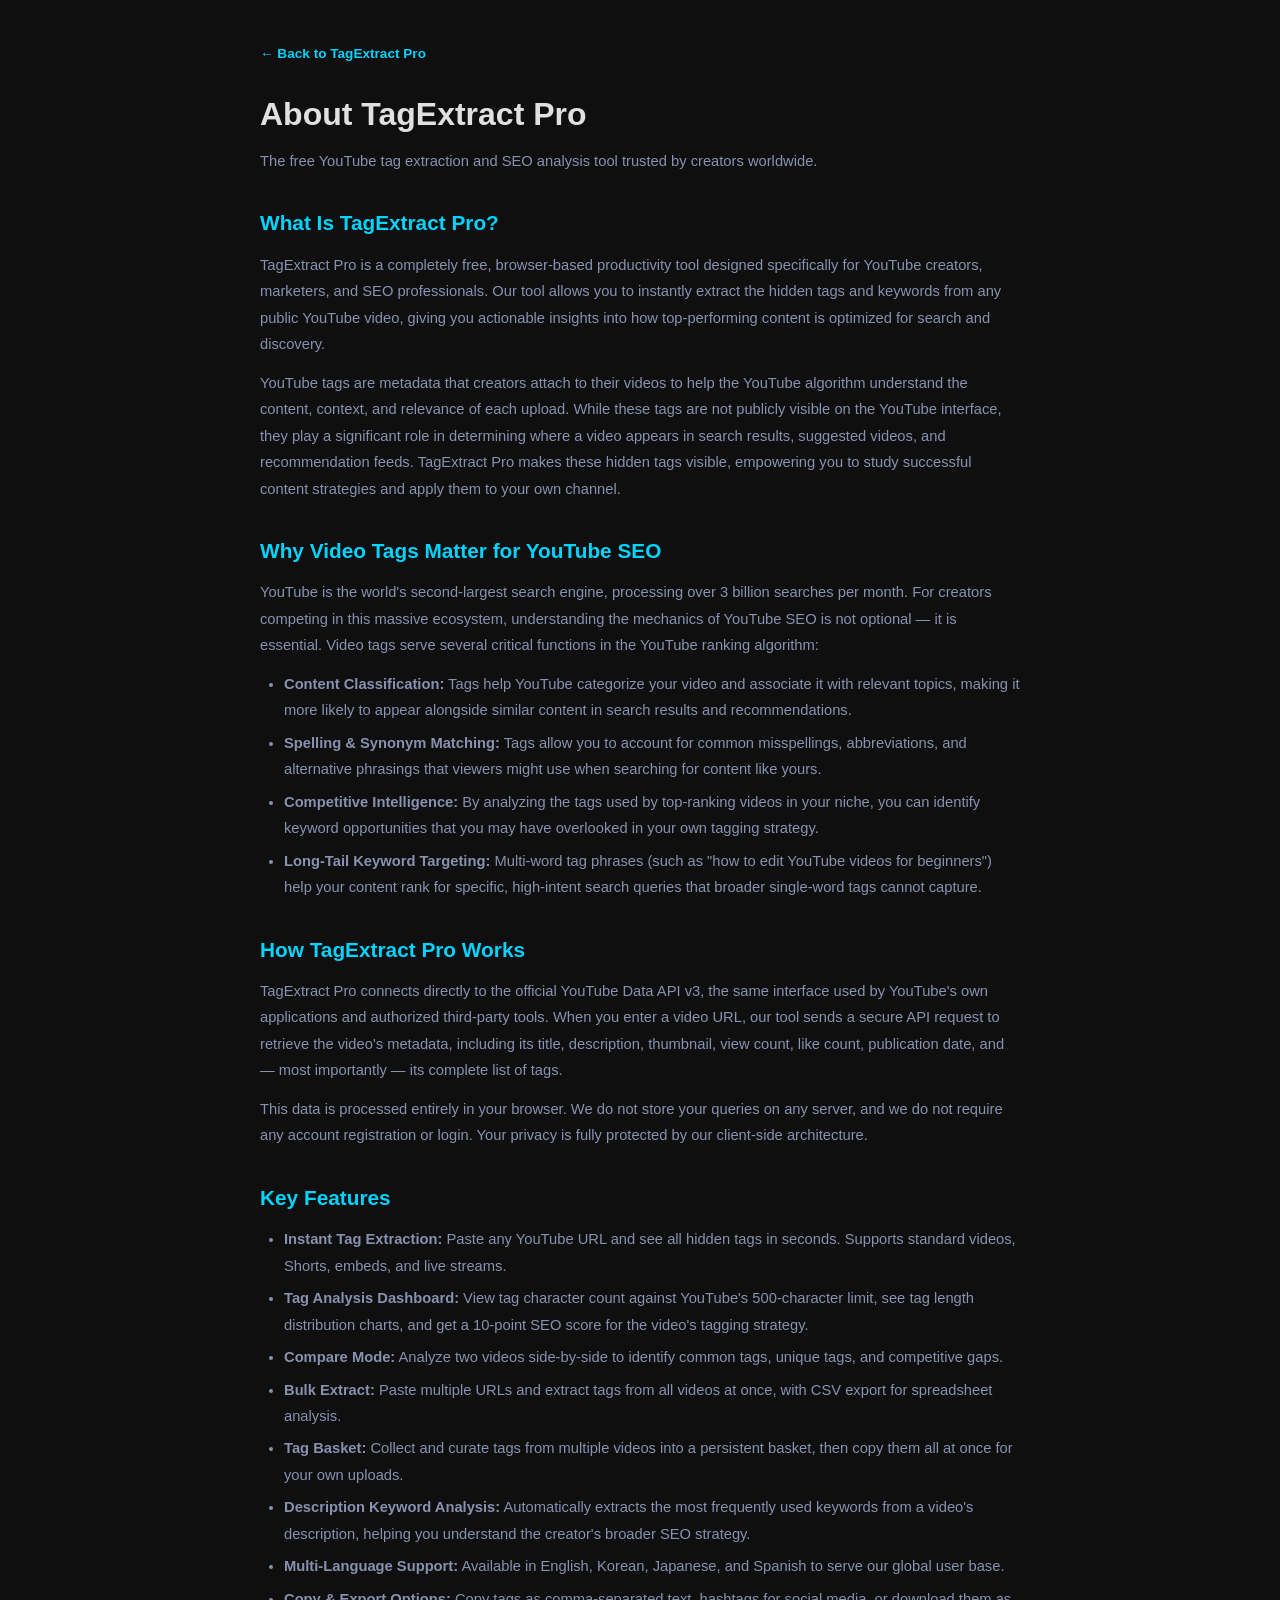
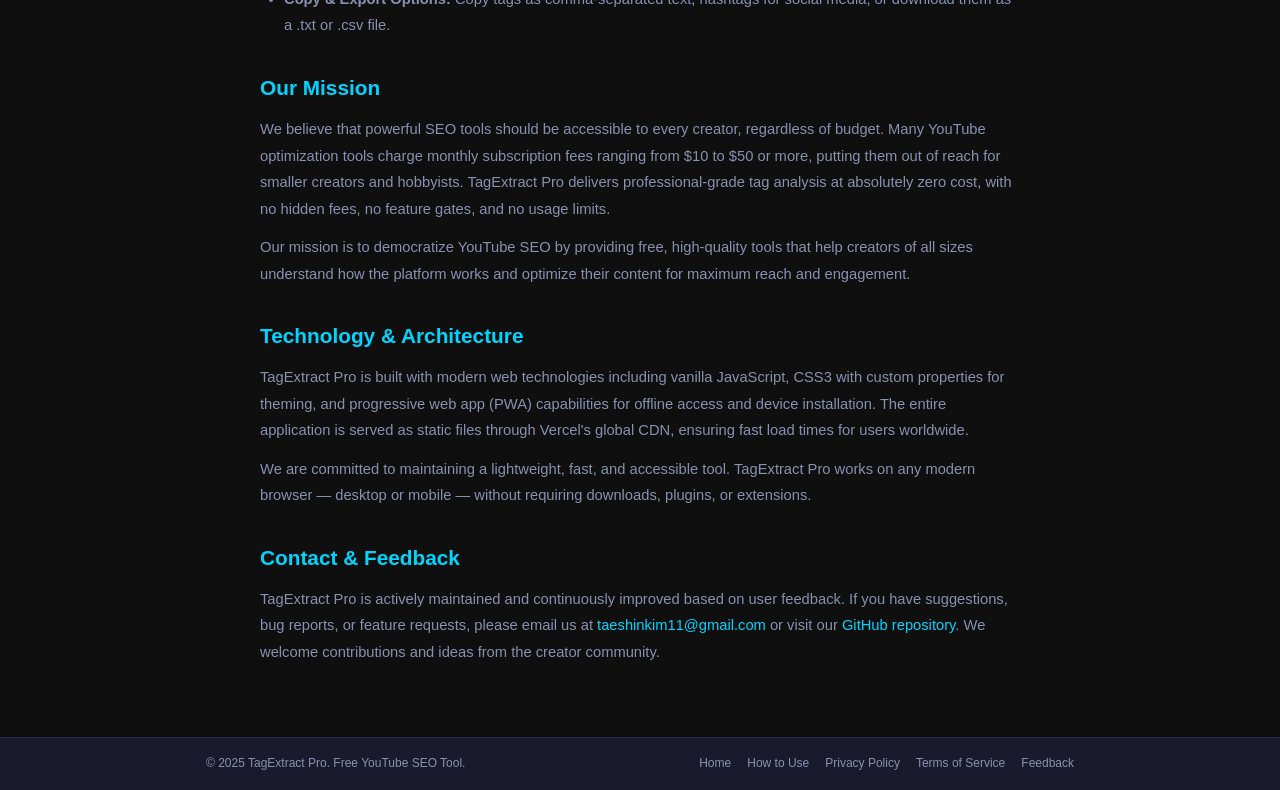
==== commit 07215504: "feat: add OG image, Twitter Cards, consistent footers on subpages - Added og:image, og:site_name, Tw" ====
--- a/about.html
+++ b/about.html
@@ -12,6 +12,14 @@
   <meta property="og:description" content="Discover how TagExtract Pro helps YouTube creators extract, analyze, and optimize video tags for better search rankings.">
   <meta property="og:url" content="https://tagextract-pro.vercel.app/about.html">
   <meta property="og:type" content="website">
+  <meta property="og:site_name" content="TagExtract Pro">
+  <meta property="og:image" content="https://tagextract-pro.vercel.app/og-image.svg">
+  <meta name="twitter:card" content="summary_large_image">
+  <meta name="twitter:title" content="About TagExtract Pro - Free YouTube Tag Extractor">
+  <meta name="twitter:description" content="Discover how TagExtract Pro helps YouTube creators extract, analyze, and optimize video tags for better search rankings.">
+  <meta name="twitter:image" content="https://tagextract-pro.vercel.app/og-image.svg">
+  <link rel="alternate" hreflang="en" href="https://tagextract-pro.vercel.app/about.html">
+  <link rel="alternate" hreflang="x-default" href="https://tagextract-pro.vercel.app/about.html">
   <link rel="icon" type="image/svg+xml" href="data:image/svg+xml,<svg xmlns='http://www.w3.org/2000/svg' viewBox='0 0 100 100'><text y='.9em' font-size='90'>🏷️</text></svg>">
   <link rel="stylesheet" href="style.css">
 </head>
@@ -62,12 +70,23 @@
     <h2>Contact &amp; Feedback</h2>
     <p>TagExtract Pro is actively maintained and continuously improved based on user feedback. If you have suggestions, bug reports, or feature requests, please email us at <a href="mailto:taeshinkim11@gmail.com?subject=TagExtract%20Pro%20Feedback">taeshinkim11@gmail.com</a> or visit our <a href="https://github.com/taeshin11/tagextract-pro" target="_blank" rel="noopener">GitHub repository</a>. We welcome contributions and ideas from the creator community.</p>
 
-    <nav class="footer-links" style="margin-top:40px; justify-content:flex-start;">
-      <a href="/">Home</a>
-      <a href="/how-to-use.html">How to Use</a>
-      <a href="/privacy.html">Privacy Policy</a>
-      <a href="/terms.html">Terms of Service</a>
-    </nav>
   </div>
+
+  <footer class="footer">
+    <div class="container">
+      <div class="footer-content">
+        <div class="footer-info">
+          <p>&copy; 2025 TagExtract Pro. Free YouTube SEO Tool.</p>
+        </div>
+        <nav class="footer-links" aria-label="Footer navigation">
+          <a href="/">Home</a>
+          <a href="/how-to-use.html">How to Use</a>
+          <a href="/privacy.html">Privacy Policy</a>
+          <a href="/terms.html">Terms of Service</a>
+          <a href="mailto:taeshinkim11@gmail.com?subject=TagExtract%20Pro%20Feedback">Feedback</a>
+        </nav>
+      </div>
+    </div>
+  </footer>
 </body>
 </html>
